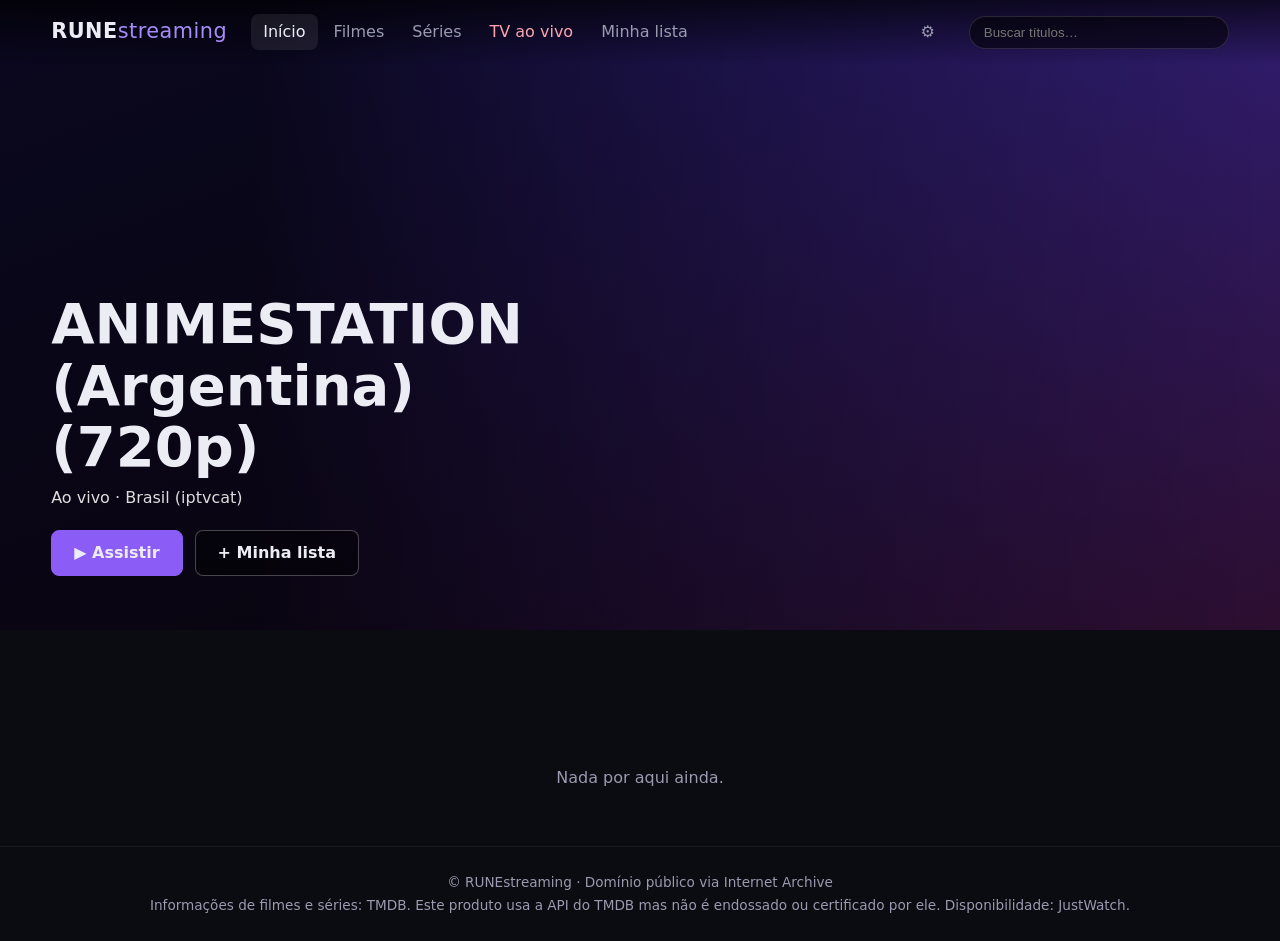
==== index.html @ 19d6813f "Add EPG and logos fields to the TV lists dialog Co-Authored-By: Claude Sonnet 5.5 <noreply@anthropic" ====
<!doctype html>
<html lang="pt-BR">
<head>
  <meta charset="utf-8">
  <meta name="viewport" content="width=device-width, initial-scale=1">
  <title>RUNEstreaming</title>
  <meta name="description" content="RUNEstreaming — catálogo de filmes e séries para assistir online.">
  <link rel="stylesheet" href="css/style.css?v=24">
</head>
<body>
  <header class="topbar" id="topbar">
    <a class="logo" href="#" aria-label="RUNEstreaming">RUNE<span>streaming</span></a>
    <nav class="tabs" aria-label="Seções">
      <button class="tab is-active" data-view="home">Início</button>
      <button class="tab" data-view="movies">Filmes</button>
      <button class="tab" data-view="series">Séries</button>
      <button class="tab tab-tv" data-view="tv">TV ao vivo</button>
      <button class="tab" data-view="list">Minha lista</button>
    </nav>
    <details class="menu" id="menu">
      <summary aria-label="Ajustes">⚙</summary>
      <div class="menu-items">
        <button class="menu-item" id="tv-btn" type="button">Listas de TV (IPTV)</button>
        <button class="menu-item" id="jf-btn" type="button">Conectar Jellyfin</button>
        <button class="menu-item" id="tm-btn" type="button">Capas (TMDB)</button>
        <button class="menu-item" id="ac-btn" type="button">Conta</button>
      </div>
    </details>
    <input id="search" class="search" type="search" placeholder="Buscar títulos…" aria-label="Buscar títulos" autocomplete="off">
  </header>

  <main id="main">
    <section class="hero" id="hero" hidden></section>
    <form class="tvadd" id="tv-add" hidden>
      <input id="tv-add-url" type="url" required placeholder="Lista (.m3u) ou canal (.m3u8)">
      <input id="tv-add-epg" type="url" placeholder="EPG (guia XMLTV) — opcional">
      <input id="tv-add-logos" type="url" placeholder="Logos (pasta de imagens) — opcional">
      <button class="btn primary" type="submit">Adicionar / assistir</button>
      <span class="hint" id="tv-add-msg"></span>
    </form>
    <div class="tvbar" id="tvbar" hidden></div>
    <div id="rows"></div>
    <p class="empty" id="empty" hidden></p>
  </main>

  <div class="modal" id="player-modal" role="dialog" aria-modal="true" aria-label="Player" hidden>
    <div class="player-box">
      <button class="close" id="player-close" aria-label="Fechar">&times;</button>
      <video id="video" controls playsinline></video>
      <div class="player-info">
        <h2 id="player-title"></h2>
        <p id="player-desc"></p>
        <div class="actions"><button class="btn primary" id="retry" type="button" hidden>Tentar de novo</button></div>
        <div class="actions" id="zap" hidden>
          <button class="btn" id="zap-prev" type="button">◀ Canal anterior</button>
          <button class="btn" id="zap-next" type="button">Próximo canal ▶</button>
        </div>
      </div>
    </div>
  </div>

  <div class="modal" id="tv-modal" role="dialog" aria-modal="true" aria-label="TV ao vivo" hidden>
    <div class="player-box dialog">
      <h2>TV ao vivo (IPTV)</h2>
      <p class="hint">Adicione listas M3U do seu provedor ou de canais abertos. As listas ficam só neste navegador. Os canais precisam usar HTTPS e liberar CORS para tocar aqui.</p>
      <ul class="tv-lists" id="tv-lists"></ul>
      <p class="hint">Listas gratuitas prontas:</p>
      <div class="presets" id="tv-presets"></div>
      <form id="tv-form">
        <label>Nome<input name="name" placeholder="Meu provedor"></label>
        <label>URL da lista (.m3u / .m3u8)<input name="url" type="url" placeholder="https://..." required></label>
        <label>EPG — guia de programação (XMLTV), opcional<input name="epg" type="url" placeholder="https://..."></label>
        <label>Logos — pasta de imagens, opcional<input name="logos" type="url" placeholder="https://..."></label>
        <div class="actions">
          <button class="btn primary" type="submit">Adicionar</button>
          <button class="btn" type="button" id="tv-reset">Restaurar padrão</button>
          <button class="btn" type="button" id="tv-close">Fechar</button>
        </div>
      </form>
    </div>
  </div>

  <div class="modal" id="det-modal" role="dialog" aria-modal="true" aria-label="Detalhes" hidden>
    <div class="player-box det">
      <button class="close" id="det-close" aria-label="Fechar">&times;</button>
      <div class="trailer" id="det-trailer"></div>
      <div class="player-info">
        <h2 id="det-title"></h2>
        <p class="det-meta" id="det-meta"></p>
        <p id="det-desc"></p>
        <div id="det-where"></div>
        <div class="actions"><button class="btn" id="det-list" type="button"></button></div>
      </div>
    </div>
  </div>

  <div class="modal" id="jf-modal" role="dialog" aria-modal="true" aria-label="Conectar Jellyfin" hidden>
    <div class="player-box dialog">
      <h2>Jellyfin</h2>
      <form id="jf-form">
        <label>Servidor (HTTPS)<input name="server" type="url" placeholder="https://meu-servidor.exemplo.com" required></label>
        <label>Usuário<input name="user" autocomplete="username" required></label>
        <label>Senha<input name="pass" type="password" autocomplete="current-password"></label>
        <div class="actions">
          <button class="btn primary" type="submit">Entrar</button>
          <button class="btn" type="button" id="jf-cancel">Cancelar</button>
        </div>
      </form>
      <div id="jf-connected" hidden>
        <p>Conectado. Sua biblioteca aparece na tela inicial.</p>
        <button class="btn" type="button" id="jf-logout">Desconectar</button>
      </div>
      <p class="form-error" id="jf-error" role="alert"></p>
    </div>
  </div>

  <div class="modal" id="tm-modal" role="dialog" aria-modal="true" aria-label="Capas do TMDB" hidden>
    <div class="player-box dialog">
      <h2>Capas reais (TMDB)</h2>
      <p class="hint">Cole sua chave de API (v3) ou o Token de Leitura do <a href="https://www.themoviedb.org/settings/api" target="_blank" rel="noopener">TMDB</a> (grátis). Ela fica só neste navegador e troca as miniaturas pelos pôsteres e sinopses em português.</p>
      <form id="tm-form">
        <label>Chave de API<input id="tm-key" autocomplete="off" spellcheck="false"></label>
        <div class="actions">
          <button class="btn primary" type="submit">Salvar</button>
          <button class="btn" type="button" id="tm-cancel">Cancelar</button>
        </div>
      </form>
    </div>
  </div>

  <div class="modal" id="ac-modal" role="dialog" aria-modal="true" aria-label="Conta" hidden>
    <div class="player-box dialog">
      <h2>Conta</h2>
      <p class="hint" id="ac-off" hidden>O banco ainda não está configurado. Preencha <code>js/config.js</code> com a URL e a chave anônima do Supabase (veja o README).</p>
      <form id="ac-form" hidden>
        <p class="hint">Entre para guardar suas chaves, sua lista e o ponto onde parou em qualquer aparelho.</p>
        <label>E-mail<input name="email" type="email" autocomplete="email" required></label>
        <label>Senha<input name="pass" type="password" autocomplete="current-password" minlength="6" required></label>
        <div class="actions">
          <button class="btn primary" type="submit">Entrar</button>
          <button class="btn" type="button" id="ac-signup">Criar conta</button>
          <button class="btn" type="button" id="ac-cancel">Cancelar</button>
        </div>
      </form>
      <div id="ac-in" hidden>
        <p id="ac-email"></p>
        <p class="hint">Suas chaves, lista e progresso estão sincronizados.</p>
        <div class="actions">
          <button class="btn" type="button" id="ac-logout">Sair</button>
          <button class="btn" type="button" id="ac-close">Fechar</button>
        </div>
      </div>
      <p class="form-error" id="ac-error" role="alert"></p>
    </div>
  </div>

  <footer class="footer">© RUNEstreaming · Domínio público via Internet Archive<br>Informações de filmes e séries: TMDB. Este produto usa a API do TMDB mas não é endossado ou certificado por ele. Disponibilidade: JustWatch.</footer>

  <script src="js/config.js?v=24"></script>
  <script src="js/cloud.js?v=24"></script>
  <script src="js/sources/archive.js?v=24"></script>
  <script src="js/sources/jellyfin.js?v=24"></script>
  <script src="js/sources/iptv.js?v=24"></script>
  <script src="js/sources/tmdb.js?v=24"></script>
  <script src="js/app.js?v=24"></script>
</body>
</html>
---- css/style.css ----
:root {
  --bg: #0b0b12;
  --panel: #14141f;
  --text: #ececf4;
  --muted: #9a9ab0;
  --accent: #8b5cf6;
  --accent-2: #a78bfa;
}
* { box-sizing: border-box; }
html { color-scheme: dark; }
body {
  margin: 0; background: var(--bg); color: var(--text);
  font: 16px/1.5 system-ui, -apple-system, "Segoe UI", Roboto, sans-serif;
}
body.no-scroll { overflow: hidden; }
button { font: inherit; color: inherit; cursor: pointer; }
[hidden] { display: none !important; }

.topbar {
  position: fixed; inset: 0 0 auto 0; z-index: 10;
  display: flex; align-items: center; gap: 24px; padding: 14px 4vw;
  background: linear-gradient(#000a, transparent); transition: background .25s;
}
.topbar.solid { background: var(--bg); box-shadow: 0 1px 0 #ffffff12; }
.logo { font-weight: 800; font-size: 1.3rem; color: var(--text); text-decoration: none; letter-spacing: .5px; }
.logo span { color: var(--accent-2); font-weight: 500; }
.tabs { display: flex; gap: 4px; flex: 1; }
.tab { background: none; border: 0; padding: 6px 12px; border-radius: 8px; color: var(--muted); }
.tab:hover, .tab.is-active { color: var(--text); }
.tab.is-active { background: #ffffff14; }
.search {
  width: min(260px, 40vw); padding: 8px 14px; border-radius: 999px;
  border: 1px solid #ffffff22; background: #0008; color: var(--text);
}
.search:focus { outline: 2px solid var(--accent); }

.hero { min-height: 70vh; display: flex; align-items: flex-end; padding: 0 4vw 6vh; }
.hero-inner { max-width: 560px; }
.hero h1 { font-size: clamp(2rem, 6vw, 3.5rem); margin: 0 0 8px; line-height: 1.1; }
.hero p { color: #ddd; margin: 0 0 20px; }
.actions { display: flex; gap: 12px; flex-wrap: wrap; }
.btn { padding: 10px 22px; border-radius: 8px; border: 1px solid #ffffff44; background: #00000066; font-weight: 600; }
.btn:hover { background: #ffffff22; }
.btn.primary { background: var(--accent); border-color: var(--accent); }
.btn.primary:hover { background: var(--accent-2); }

main { padding-bottom: 40px; min-height: 80vh; }
body:not([data-view="home"]) main { padding-top: calc(var(--top, 70px) + 16px); }
.row { padding: 24px 4vw 0; }
.row h2 { font-size: 1.15rem; margin: 0 0 10px; }
.strip { display: flex; gap: 12px; overflow-x: auto; padding-bottom: 12px; scroll-snap-type: x proximity; }
.card {
  position: relative; flex: 0 0 auto; width: 190px; aspect-ratio: 2 / 3;
  border: 0; border-radius: 10px; padding: 12px; text-align: left;
  display: flex; flex-direction: column; justify-content: flex-end; scroll-snap-align: start;
  transition: transform .15s, box-shadow .15s;
}
.card:hover, .card:focus-visible { transform: scale(1.05); box-shadow: 0 8px 24px #000a; outline: none; }
.card-title { font-weight: 700; line-height: 1.2; }
.card-meta { font-size: .8rem; color: #ddd; opacity: .85; }
.bar { position: absolute; left: 0; right: 0; bottom: 0; height: 4px; background: #0008; border-radius: 0 0 10px 10px; overflow: hidden; }
.bar i { display: block; height: 100%; background: var(--accent-2); }
.empty { text-align: center; color: var(--muted); padding: 120px 4vw 0; }

.modal { position: fixed; inset: 0; z-index: 20; background: #000d; display: grid; place-items: center; padding: 16px; }
.player-box { position: relative; width: min(1000px, 100%); background: var(--panel); border-radius: 12px; overflow: hidden; }
.player-box video { display: block; width: 100%; max-height: 70vh; background: #000; }
.player-info { padding: 14px 18px 18px; }
.player-info h2 { margin: 0 0 4px; }
.player-info p { margin: 0; color: var(--muted); }
.close {
  position: absolute; top: 8px; right: 8px; z-index: 1; width: 36px; height: 36px;
  border: 0; border-radius: 50%; background: #000a; font-size: 1.5rem; line-height: 1;
}
.close:hover { background: var(--accent); }

.footer { text-align: center; color: var(--muted); font-size: .85rem; padding: 24px 4vw; border-top: 1px solid #ffffff10; }

@media (max-width: 600px) {
  .topbar { flex-wrap: wrap; gap: 8px; }
  .search { width: 100%; order: 3; }
  .card { width: 140px; }
}

.dialog { max-width: 420px; padding: 20px; }
.dialog h2 { margin: 0 0 12px; }
.dialog label { display: block; margin-bottom: 12px; color: var(--muted); font-size: .9rem; }
.dialog input {
  display: block; width: 100%; margin-top: 4px; padding: 9px 12px; border-radius: 8px;
  border: 1px solid #ffffff22; background: var(--bg); color: var(--text);
}
.dialog input:focus { outline: 2px solid var(--accent); }
.form-error { color: #f87171; min-height: 1.5em; margin: 12px 0 0; font-size: .9rem; }
.hint { color: var(--muted); font-size: .9rem; margin: 0 0 14px; }
.hint a { color: var(--accent-2); }

.det { max-width: 820px; }
.trailer { position: relative; aspect-ratio: 16 / 9; background: #000; }
.trailer iframe { position: absolute; inset: 0; width: 100%; height: 100%; border: 0; }
.no-trailer { position: absolute; inset: 0; }
.det-meta { color: var(--muted); font-size: .9rem; margin: 0 0 8px; }
#det-where { margin: 12px 0; }
.where { margin: 6px 0; }
.chip { display: inline-block; margin: 2px 4px 2px 6px; padding: 2px 10px; border-radius: 999px; background: #ffffff14; font-size: .85rem; }
a.btn { display: inline-block; text-decoration: none; color: var(--text); }
.footer { line-height: 1.7; }

.live { position: absolute; top: 8px; left: 8px; background: #e11d48; color: #fff; font-size: .65rem; font-weight: 700; letter-spacing: .5px; padding: 2px 6px; border-radius: 4px; }
.tv-lists { list-style: none; margin: 0 0 14px; padding: 0; }
.tv-lists li { display: flex; justify-content: space-between; align-items: center; gap: 8px; padding: 6px 0; border-bottom: 1px solid #ffffff10; }

.tab-tv { color: #fda4af; }
.menu { position: relative; }
.menu summary { list-style: none; cursor: pointer; padding: 6px 10px; border-radius: 8px; color: var(--muted); }
.menu summary::-webkit-details-marker { display: none; }
.menu summary:hover, .menu[open] summary { color: var(--text); background: #ffffff14; }
.menu-items { position: absolute; right: 0; top: calc(100% + 6px); min-width: 210px; display: flex; flex-direction: column; background: var(--panel); border: 1px solid #ffffff1a; border-radius: 10px; padding: 6px; box-shadow: 0 8px 24px #000a; }
.menu-item { background: none; border: 0; text-align: left; padding: 9px 12px; border-radius: 8px; }
.menu-item:hover { background: #ffffff14; }

.tvbar { display: flex; gap: 8px; flex-wrap: wrap; padding: 0 4vw; }
.chip-btn { border: 1px solid #ffffff22; background: #ffffff0d; border-radius: 999px; padding: 5px 14px; font-size: .85rem; color: var(--muted); }
.chip-btn:hover { color: var(--text); }
.chip-btn.is-on { background: var(--accent); border-color: var(--accent); color: #fff; }
.grid { display: grid; grid-template-columns: repeat(auto-fill, minmax(150px, 1fr)); gap: 12px; }
.grid .card { width: auto; aspect-ratio: 16 / 10; }
.row h2 small { color: var(--muted); font-weight: 400; font-size: .8rem; margin-left: 6px; }
.fav { position: absolute; top: 4px; right: 8px; font-size: 1.2rem; color: #fbbf24; line-height: 1; }
.fav:hover { transform: scale(1.2); }
#zap { margin-top: 12px; }
.presets { display: flex; flex-wrap: wrap; gap: 8px; margin-bottom: 14px; }

.tvadd { display: flex; gap: 8px; flex-wrap: wrap; align-items: center; padding: 0 4vw 12px; }
.tvadd input { flex: 1 1 220px; min-width: 0; padding: 10px 12px; border-radius: 8px; border: 1px solid #333; background: #15151a; color: inherit; }
.tvadd[hidden] { display: none; }
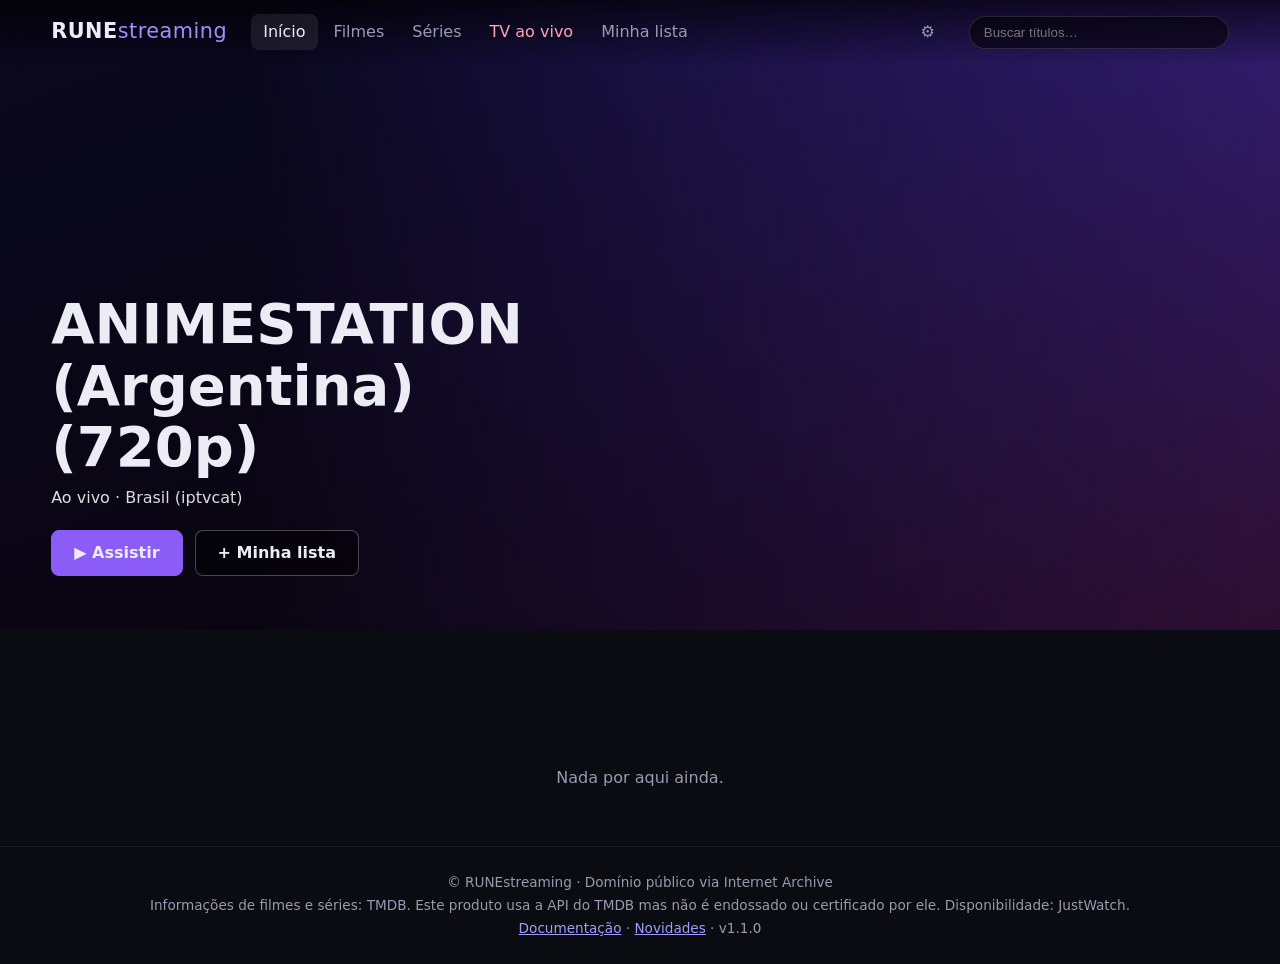
==== commit fc3b8522: "Add bug collector, full documentation page and patch notes (v1.1.0) Co-Authored-By: Claude Sonnet 5." ====
--- a/index.html
+++ b/index.html
@@ -5,7 +5,7 @@
   <meta name="viewport" content="width=device-width, initial-scale=1">
   <title>RUNEstreaming</title>
   <meta name="description" content="RUNEstreaming — catálogo de filmes e séries para assistir online.">
-  <link rel="stylesheet" href="css/style.css?v=24">
+  <link rel="stylesheet" href="css/style.css?v=26">
 </head>
 <body>
   <header class="topbar" id="topbar">
@@ -24,6 +24,9 @@
         <button class="menu-item" id="jf-btn" type="button">Conectar Jellyfin</button>
         <button class="menu-item" id="tm-btn" type="button">Capas (TMDB)</button>
         <button class="menu-item" id="ac-btn" type="button">Conta</button>
+        <button class="menu-item" id="bug-btn" type="button">Reportar bug</button>
+        <a class="menu-item" href="docs.html">Documentação</a>
+        <a class="menu-item" href="docs.html#novidades">Novidades (patch notes)</a>
       </div>
     </details>
     <input id="search" class="search" type="search" placeholder="Buscar títulos…" aria-label="Buscar títulos" autocomplete="off">
@@ -128,6 +131,22 @@
     </div>
   </div>
 
+  <div class="modal" id="bug-modal" role="dialog" aria-modal="true" aria-label="Reportar bug" hidden>
+    <div class="player-box dialog bug">
+      <h2>Reportar bug</h2>
+      <p class="hint">O relatório inclui versão, navegador, erros recentes e falhas de rede. Não inclui senhas, tokens nem a chave do TMDB. Nada é enviado sozinho.</p>
+      <label>O que aconteceu? (o que você fez e o que esperava)<textarea id="bug-desc" rows="3" placeholder="Ex.: cliquei no filme X e o player ficou parado"></textarea></label>
+      <label>Relatório<textarea id="bug-report" rows="9" readonly></textarea></label>
+      <div class="actions">
+        <button class="btn primary" id="bug-copy" type="button">Copiar</button>
+        <button class="btn" id="bug-download" type="button">Baixar .txt</button>
+        <a class="btn" id="bug-issue" target="_blank" rel="noopener">Abrir issue no GitHub</a>
+        <button class="btn" id="bug-close" type="button">Fechar</button>
+      </div>
+      <p class="hint" id="bug-msg"></p>
+    </div>
+  </div>
+
   <div class="modal" id="ac-modal" role="dialog" aria-modal="true" aria-label="Conta" hidden>
     <div class="player-box dialog">
       <h2>Conta</h2>
@@ -154,14 +173,15 @@
     </div>
   </div>
 
-  <footer class="footer">© RUNEstreaming · Domínio público via Internet Archive<br>Informações de filmes e séries: TMDB. Este produto usa a API do TMDB mas não é endossado ou certificado por ele. Disponibilidade: JustWatch.</footer>
+  <footer class="footer">© RUNEstreaming · Domínio público via Internet Archive<br>Informações de filmes e séries: TMDB. Este produto usa a API do TMDB mas não é endossado ou certificado por ele. Disponibilidade: JustWatch.<br><a href="docs.html">Documentação</a> · <a href="docs.html#novidades">Novidades</a> · v<span id="ver"></span></footer>
 
-  <script src="js/config.js?v=24"></script>
-  <script src="js/cloud.js?v=24"></script>
-  <script src="js/sources/archive.js?v=24"></script>
-  <script src="js/sources/jellyfin.js?v=24"></script>
-  <script src="js/sources/iptv.js?v=24"></script>
-  <script src="js/sources/tmdb.js?v=24"></script>
-  <script src="js/app.js?v=24"></script>
+  <script src="js/debug.js?v=26"></script>
+  <script src="js/config.js?v=26"></script>
+  <script src="js/cloud.js?v=26"></script>
+  <script src="js/sources/archive.js?v=26"></script>
+  <script src="js/sources/jellyfin.js?v=26"></script>
+  <script src="js/sources/iptv.js?v=26"></script>
+  <script src="js/sources/tmdb.js?v=26"></script>
+  <script src="js/app.js?v=26"></script>
 </body>
 </html>
--- a/css/style.css
+++ b/css/style.css
@@ -133,3 +133,8 @@
 .tvadd { display: flex; gap: 8px; flex-wrap: wrap; align-items: center; padding: 0 4vw 12px; }
 .tvadd input { flex: 1 1 220px; min-width: 0; padding: 10px 12px; border-radius: 8px; border: 1px solid #333; background: #15151a; color: inherit; }
 .tvadd[hidden] { display: none; }
+
+.dialog textarea { width: 100%; box-sizing: border-box; padding: 8px 10px; border-radius: 8px; border: 1px solid #333; background: #15151a; color: inherit; font: .8rem ui-monospace, monospace; resize: vertical; }
+.bug { max-width: 560px; }
+a.btn { text-decoration: none; display: inline-block; }
+a.menu-item { text-decoration: none; display: block; color: inherit; }
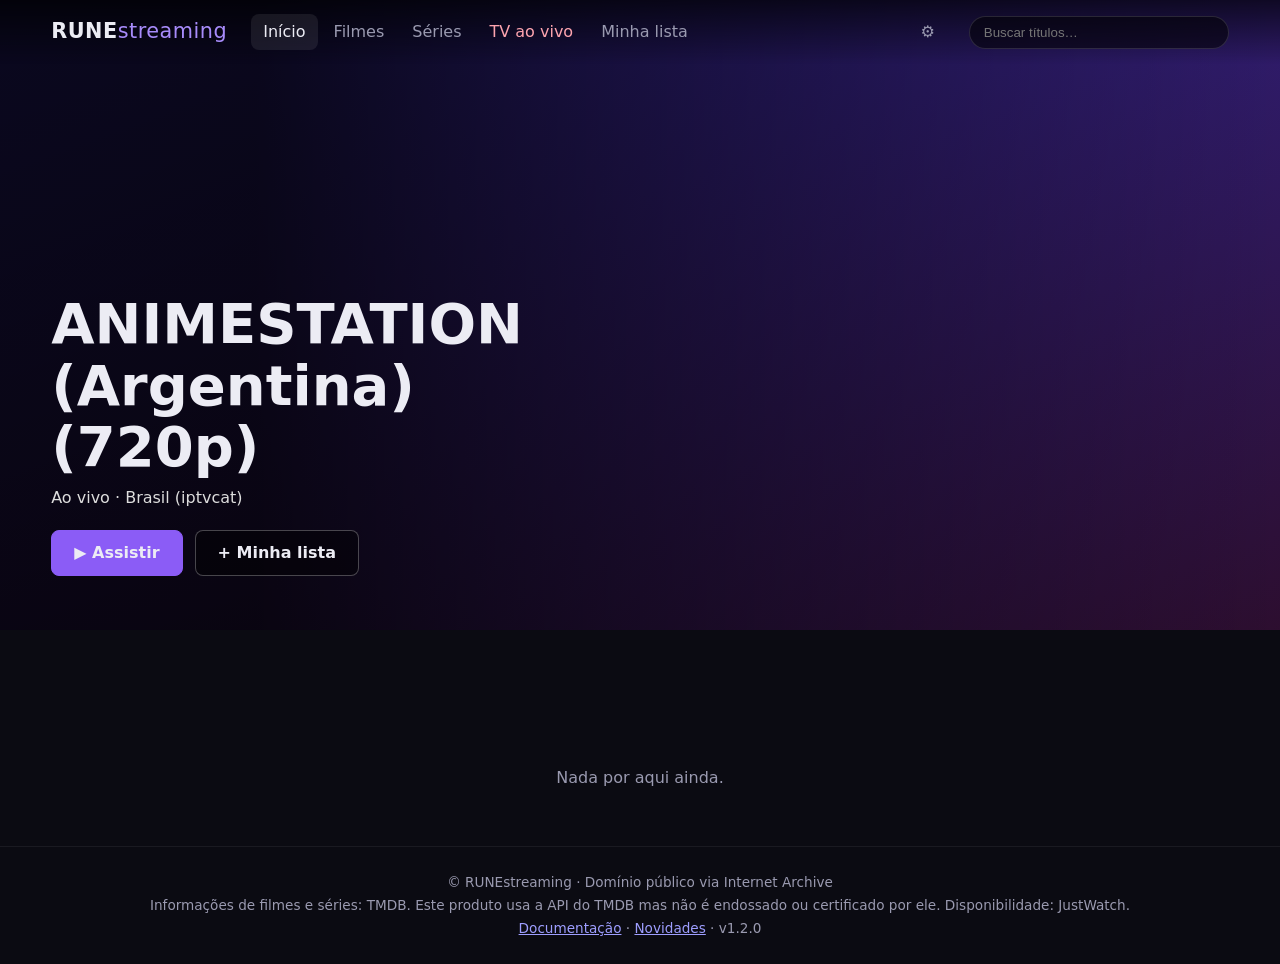
==== commit be52a29b: "Send error messages to server logs via Worker KV; document setup (v1.2.0) Co-Authored-By: Claude Son" ====
--- a/index.html
+++ b/index.html
@@ -5,7 +5,7 @@
   <meta name="viewport" content="width=device-width, initial-scale=1">
   <title>RUNEstreaming</title>
   <meta name="description" content="RUNEstreaming — catálogo de filmes e séries para assistir online.">
-  <link rel="stylesheet" href="css/style.css?v=26">
+  <link rel="stylesheet" href="css/style.css?v=27">
 </head>
 <body>
   <header class="topbar" id="topbar">
@@ -175,13 +175,13 @@
 
   <footer class="footer">© RUNEstreaming · Domínio público via Internet Archive<br>Informações de filmes e séries: TMDB. Este produto usa a API do TMDB mas não é endossado ou certificado por ele. Disponibilidade: JustWatch.<br><a href="docs.html">Documentação</a> · <a href="docs.html#novidades">Novidades</a> · v<span id="ver"></span></footer>
 
-  <script src="js/debug.js?v=26"></script>
-  <script src="js/config.js?v=26"></script>
-  <script src="js/cloud.js?v=26"></script>
-  <script src="js/sources/archive.js?v=26"></script>
-  <script src="js/sources/jellyfin.js?v=26"></script>
-  <script src="js/sources/iptv.js?v=26"></script>
-  <script src="js/sources/tmdb.js?v=26"></script>
-  <script src="js/app.js?v=26"></script>
+  <script src="js/debug.js?v=27"></script>
+  <script src="js/config.js?v=27"></script>
+  <script src="js/cloud.js?v=27"></script>
+  <script src="js/sources/archive.js?v=27"></script>
+  <script src="js/sources/jellyfin.js?v=27"></script>
+  <script src="js/sources/iptv.js?v=27"></script>
+  <script src="js/sources/tmdb.js?v=27"></script>
+  <script src="js/app.js?v=27"></script>
 </body>
 </html>
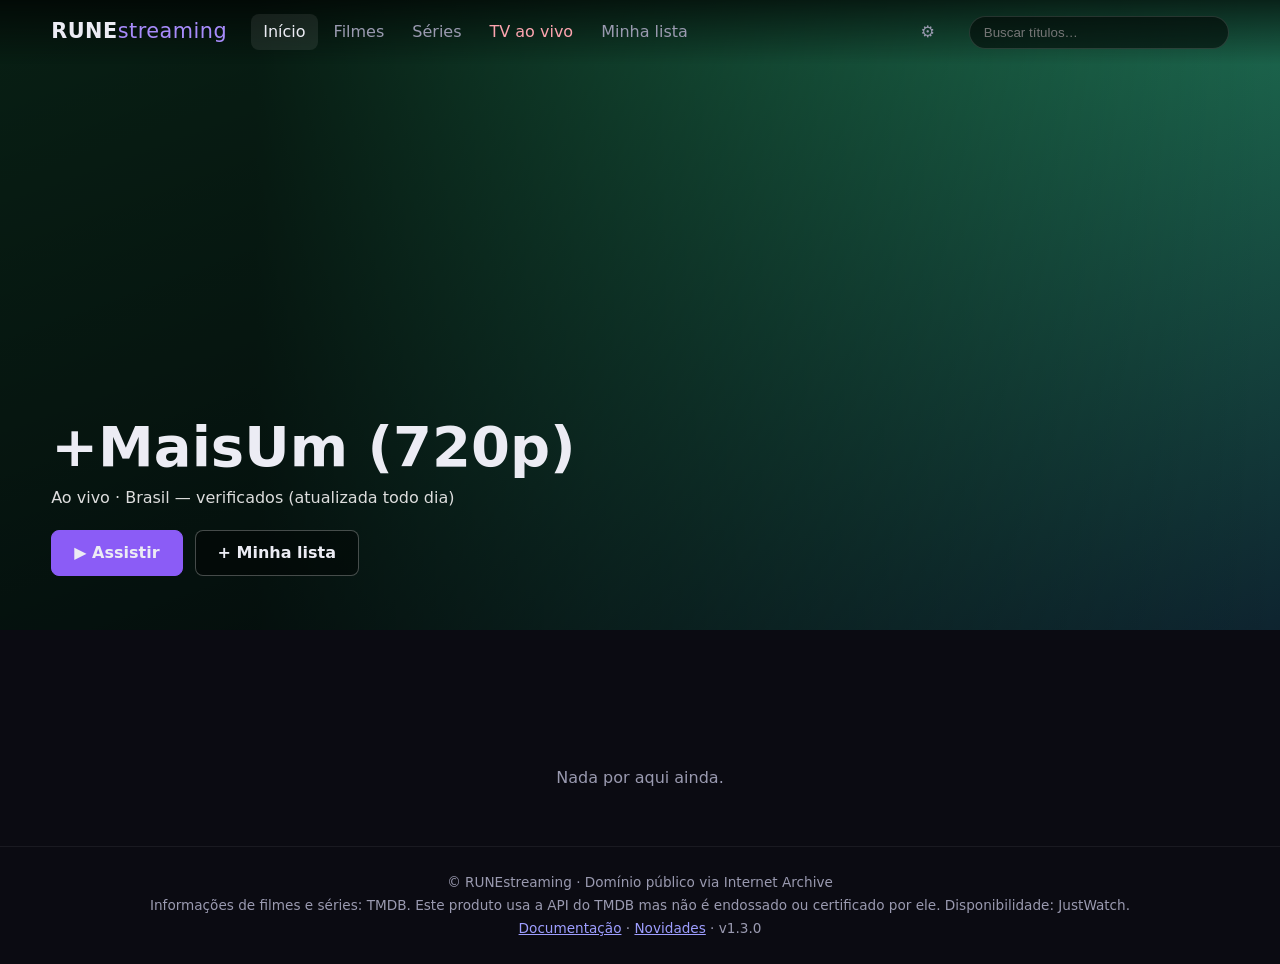
==== commit 78678684: "Add verified channel list (152 tested) with daily GitHub Actions refresh (v1.3.0) Co-Authored-By: Cl" ====
--- a/index.html
+++ b/index.html
@@ -5,7 +5,7 @@
   <meta name="viewport" content="width=device-width, initial-scale=1">
   <title>RUNEstreaming</title>
   <meta name="description" content="RUNEstreaming — catálogo de filmes e séries para assistir online.">
-  <link rel="stylesheet" href="css/style.css?v=27">
+  <link rel="stylesheet" href="css/style.css?v=29">
 </head>
 <body>
   <header class="topbar" id="topbar">
@@ -175,13 +175,13 @@
 
   <footer class="footer">© RUNEstreaming · Domínio público via Internet Archive<br>Informações de filmes e séries: TMDB. Este produto usa a API do TMDB mas não é endossado ou certificado por ele. Disponibilidade: JustWatch.<br><a href="docs.html">Documentação</a> · <a href="docs.html#novidades">Novidades</a> · v<span id="ver"></span></footer>
 
-  <script src="js/debug.js?v=27"></script>
-  <script src="js/config.js?v=27"></script>
-  <script src="js/cloud.js?v=27"></script>
-  <script src="js/sources/archive.js?v=27"></script>
-  <script src="js/sources/jellyfin.js?v=27"></script>
-  <script src="js/sources/iptv.js?v=27"></script>
-  <script src="js/sources/tmdb.js?v=27"></script>
-  <script src="js/app.js?v=27"></script>
+  <script src="js/debug.js?v=29"></script>
+  <script src="js/config.js?v=29"></script>
+  <script src="js/cloud.js?v=29"></script>
+  <script src="js/sources/archive.js?v=29"></script>
+  <script src="js/sources/jellyfin.js?v=29"></script>
+  <script src="js/sources/iptv.js?v=29"></script>
+  <script src="js/sources/tmdb.js?v=29"></script>
+  <script src="js/app.js?v=29"></script>
 </body>
 </html>
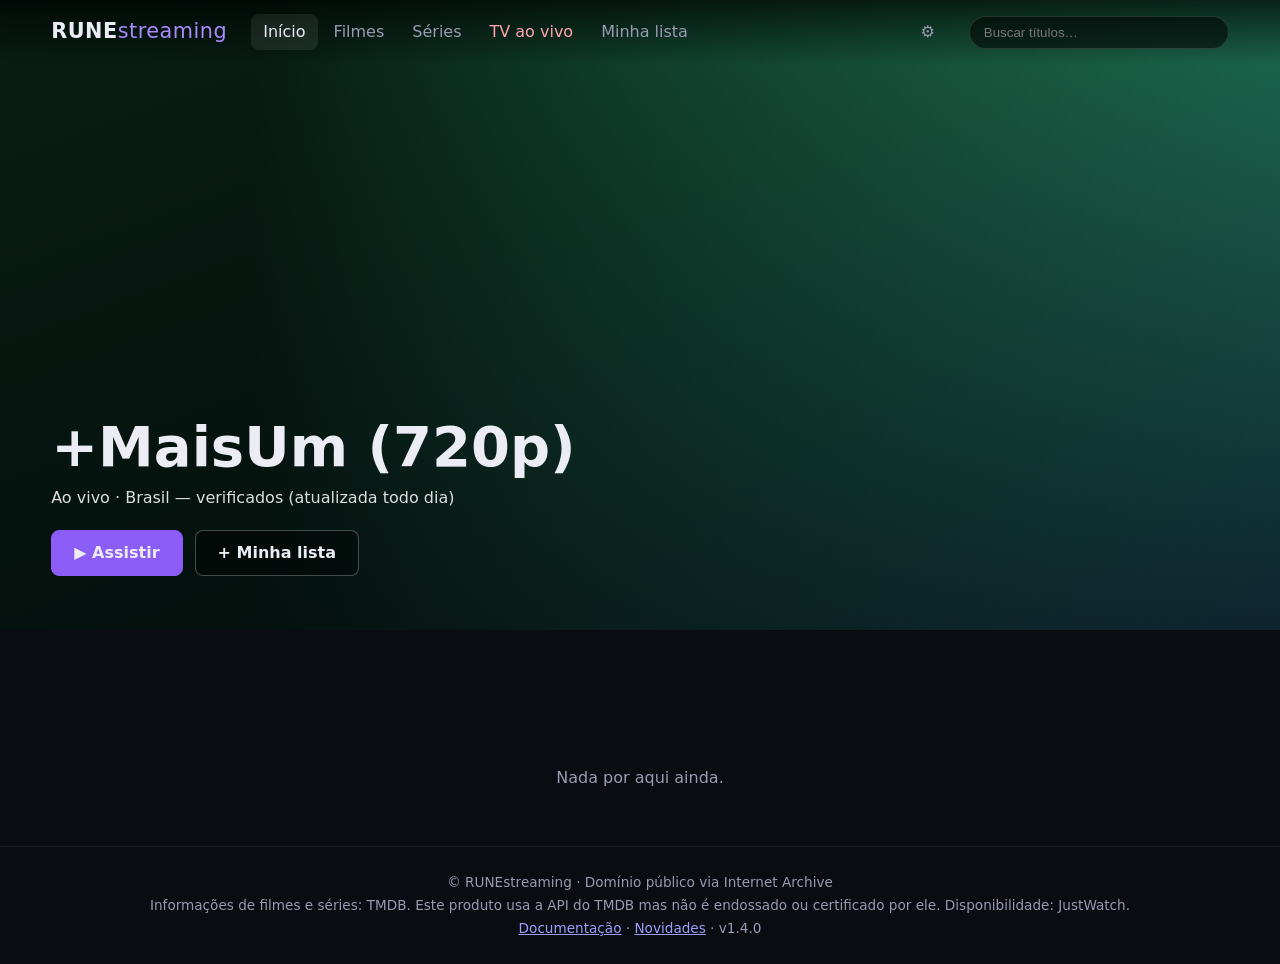
==== commit a57b5b9e: "Pluto TV channels via proxy in verified list, Portuguese cinema row (v1.4.0) Co-Authored-By: Claude " ====
--- a/index.html
+++ b/index.html
@@ -5,7 +5,7 @@
   <meta name="viewport" content="width=device-width, initial-scale=1">
   <title>RUNEstreaming</title>
   <meta name="description" content="RUNEstreaming — catálogo de filmes e séries para assistir online.">
-  <link rel="stylesheet" href="css/style.css?v=29">
+  <link rel="stylesheet" href="css/style.css?v=31">
 </head>
 <body>
   <header class="topbar" id="topbar">
@@ -175,13 +175,13 @@
 
   <footer class="footer">© RUNEstreaming · Domínio público via Internet Archive<br>Informações de filmes e séries: TMDB. Este produto usa a API do TMDB mas não é endossado ou certificado por ele. Disponibilidade: JustWatch.<br><a href="docs.html">Documentação</a> · <a href="docs.html#novidades">Novidades</a> · v<span id="ver"></span></footer>
 
-  <script src="js/debug.js?v=29"></script>
-  <script src="js/config.js?v=29"></script>
-  <script src="js/cloud.js?v=29"></script>
-  <script src="js/sources/archive.js?v=29"></script>
-  <script src="js/sources/jellyfin.js?v=29"></script>
-  <script src="js/sources/iptv.js?v=29"></script>
-  <script src="js/sources/tmdb.js?v=29"></script>
-  <script src="js/app.js?v=29"></script>
+  <script src="js/debug.js?v=31"></script>
+  <script src="js/config.js?v=31"></script>
+  <script src="js/cloud.js?v=31"></script>
+  <script src="js/sources/archive.js?v=31"></script>
+  <script src="js/sources/jellyfin.js?v=31"></script>
+  <script src="js/sources/iptv.js?v=31"></script>
+  <script src="js/sources/tmdb.js?v=31"></script>
+  <script src="js/app.js?v=31"></script>
 </body>
 </html>
